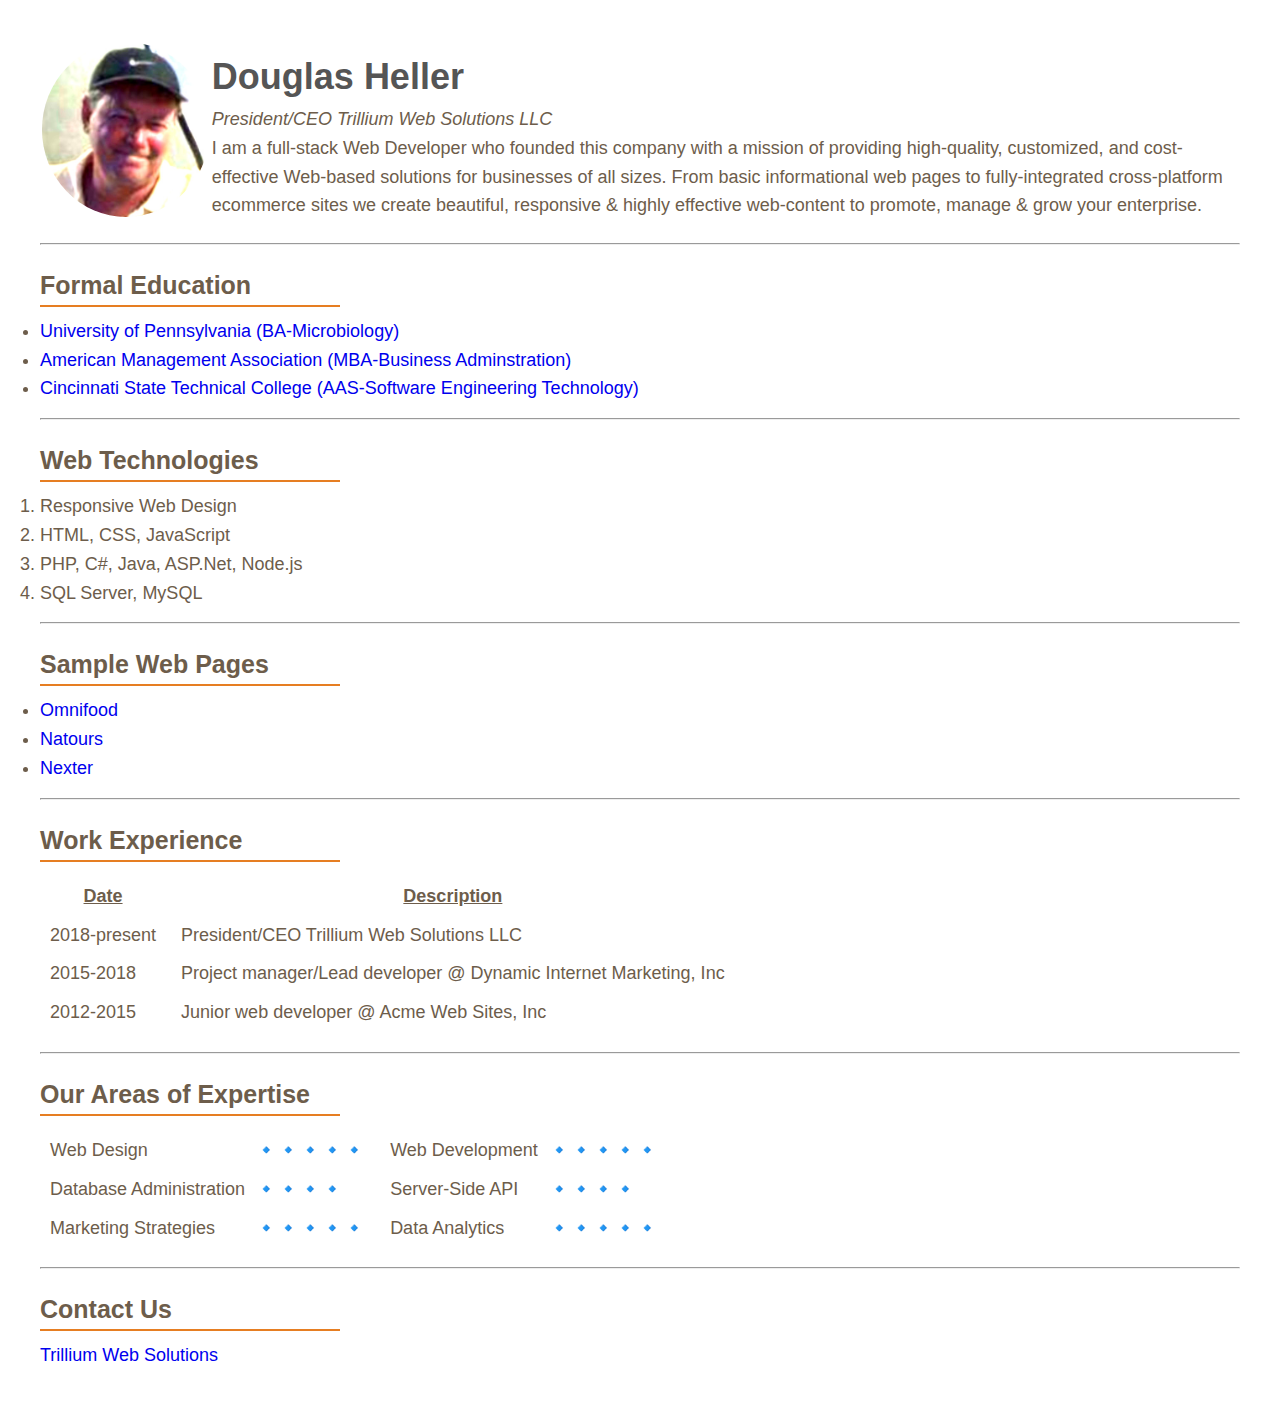
==== index.html @ 8d63fb08 "content change" ====
﻿<!DOCTYPE html>
<html lang="en" dir="ltr">
  <head>
    <meta charset="utf-8">
    <meta name="viewport" content="width=device-width, initial-scale=1.0">
    <meta http-equiv="X-UA-Compatible" content="ie=edge">
    <meta name="description" content="Full-stack Web Development for businesses of all sizes">
    <meta name="keywords" content="Web Developer, HTML, CSS, JavaScript">
    <title>Doug's Personal Site</title>
    <link rel="stylesheet" type="text/css" href="./styles/style.css">
  </head>
  <body>
    <table cell-spacing="20">
      <tr>
        <td><img src="./img/douglas.jpg" alt="Douglas Heller" class="image-round"></td>
        <td>
          <h1>Douglas Heller</h1>
          <p><em>President/CEO <strong>Trillium Web Solutions LLC</strong></em></p>
          <p>
            I am a full-stack Web Developer who founded this company with a mission of
            providing high-quality, customized, and cost-effective Web-based solutions for
            businesses of all sizes. From basic informational web pages to fully-integrated cross-platform ecommerce sites we create beautiful, responsive & highly effective web-content to promote, manage & grow your enterprise.
          </p>
        </td>
      </tr>
    </table>
    <hr>
    <h3>Formal Education</h3>
    <ul>
      <li><strong><a href="https://www.upenn.edu">University of Pennsylvania (BA-Microbiology)</a></strong></li>
      <li><strong><a href="https://www.amanet.org">American Management Association (MBA-Business Adminstration)</a></strong></li>
      <li><strong><a href="https://www.cincinnatistate.edu">Cincinnati State Technical College (AAS-Software Engineering Technology)</a></strong></li>
    </ul>
    <hr>
    <h3>Web Technologies</h3>
    <ol>
        <li>Responsive Web Design</li>
        <li>HTML, CSS, JavaScript</li>
        <li>PHP, C#, Java, ASP.Net, Node.js</li>
        <li>SQL Server, MySQL</li>
    </ol>
    <hr>
    <h3>Sample Web Pages</h3>
    <ul>
      <li><strong><a href="https://dfhellerjr.github.io/Omnifood/index.html">Omnifood</a></strong></li>
      <li><strong><a href="https://dfhellerjr.github.io/Natours/index.html">Natours</a></strong></li>
      <li><strong><a href="https://dfhellerjr.github.io/Nexter/index.html">Nexter</a></strong></li>
    </ul>
    <hr>
    <h3>Work Experience</h3>
    <table cellspacing="10">
      <thead>
        <th><u>Date</u></th>
        <th>&nbsp;</th>
        <th><u>Description</u></th>
      </thead>
      <tbody>
        <tr>
          <td>2018-present</td>
          <td>&nbsp;</td>
          <td>President/CEO Trillium Web Solutions LLC</td>
        </tr>
        <tr>
          <td>2015-2018</td>
          <td>&nbsp;</td>
          <td>Project manager/Lead developer @ Dynamic Internet Marketing, Inc</td>
        </tr>
        <tr>
          <td>2012-2015</td>
          <td>&nbsp;</td>
          <td>Junior web developer @ Acme Web Sites, Inc</td>
        </tr>
      </tbody>
      <tfoot></tfoot>
    </table>
    <hr>
    <h3>Our Areas of Expertise</h3>
    <table>
      <tbody>
        <tr>
          <table cellspacing="10">
            <tr>
              <td>Web Design</td>
              <td>🔹🔹🔹🔹🔹</td>
              <td>&nbsp;</td>
              <td>Web Development</td>
              <td>🔹🔹🔹🔹🔹</td>
            </tr>
            <tr>
              <td>Database Administration</td>
              <td>🔹🔹🔹🔹</td>
              <td>&nbsp;</td>
              <td>Server-Side API</td>
              <td>🔹🔹🔹🔹</td>
            </tr
            <tr>
              <td>Marketing Strategies</td>
              <td>🔹🔹🔹🔹🔹</td>
              <td>&nbsp;</td>
              <td>Data Analytics</td>
              <td>🔹🔹🔹🔹🔹</td>
            </tr>
          </table>
        </tr>
      </tbody>
    </table>
    <hr>
    <h3>Contact Us</h3>
    <strong><a href="contact-me.html">Trillium Web Solutions</a></strong>
  </body>
</html>
---- styles/style.css ----
﻿/* style.css */

*,
*::before,
*::after
{
  margin: 0;
  padding: 0;
  box-sizing: inherit;
}
html
{
  box-sizing: border-box;
  font-size: 62.5%;
}
body
{
  font-family: "Roboto", sans-serif;
  font-weight: 300;
  color: #6D5D4B;
  line-height: 1.6;
  font-size: 1.8rem;
  padding: 4rem;
}
h1
{
  color: #555;
}
h3
{
  font-size: 2.5rem;
  margin-top: 2rem;
}
/* adds a small, orange, horizontal line under the preceding element */
h3:after
{
    display: block;
    height: 2px;
    width: 30rem;
    background-color: #e67e22;
    content: " ";
    text-align: center;
    margin-bottom: 1rem;
}
hr
{
  margin-top: 1.5rem;
}
a:link,
a:visited
{
    text-decoration: none;
    padding-bottom: 1px;
}
a:hover,
a:active
{
    color: #555;
    font-size: 105%;
    border-bottom: 1px solid #e67e22;
    -webkit-transition: border-bottom 0.2s color 0.2s;
    -o-transition: border-bottom 0.2s color 0.2s;
    transition: border-bottom 0.2s color 0.2s;
}
.image-round
{
  border-radius: 50%;
  height: 17.5rem;
}
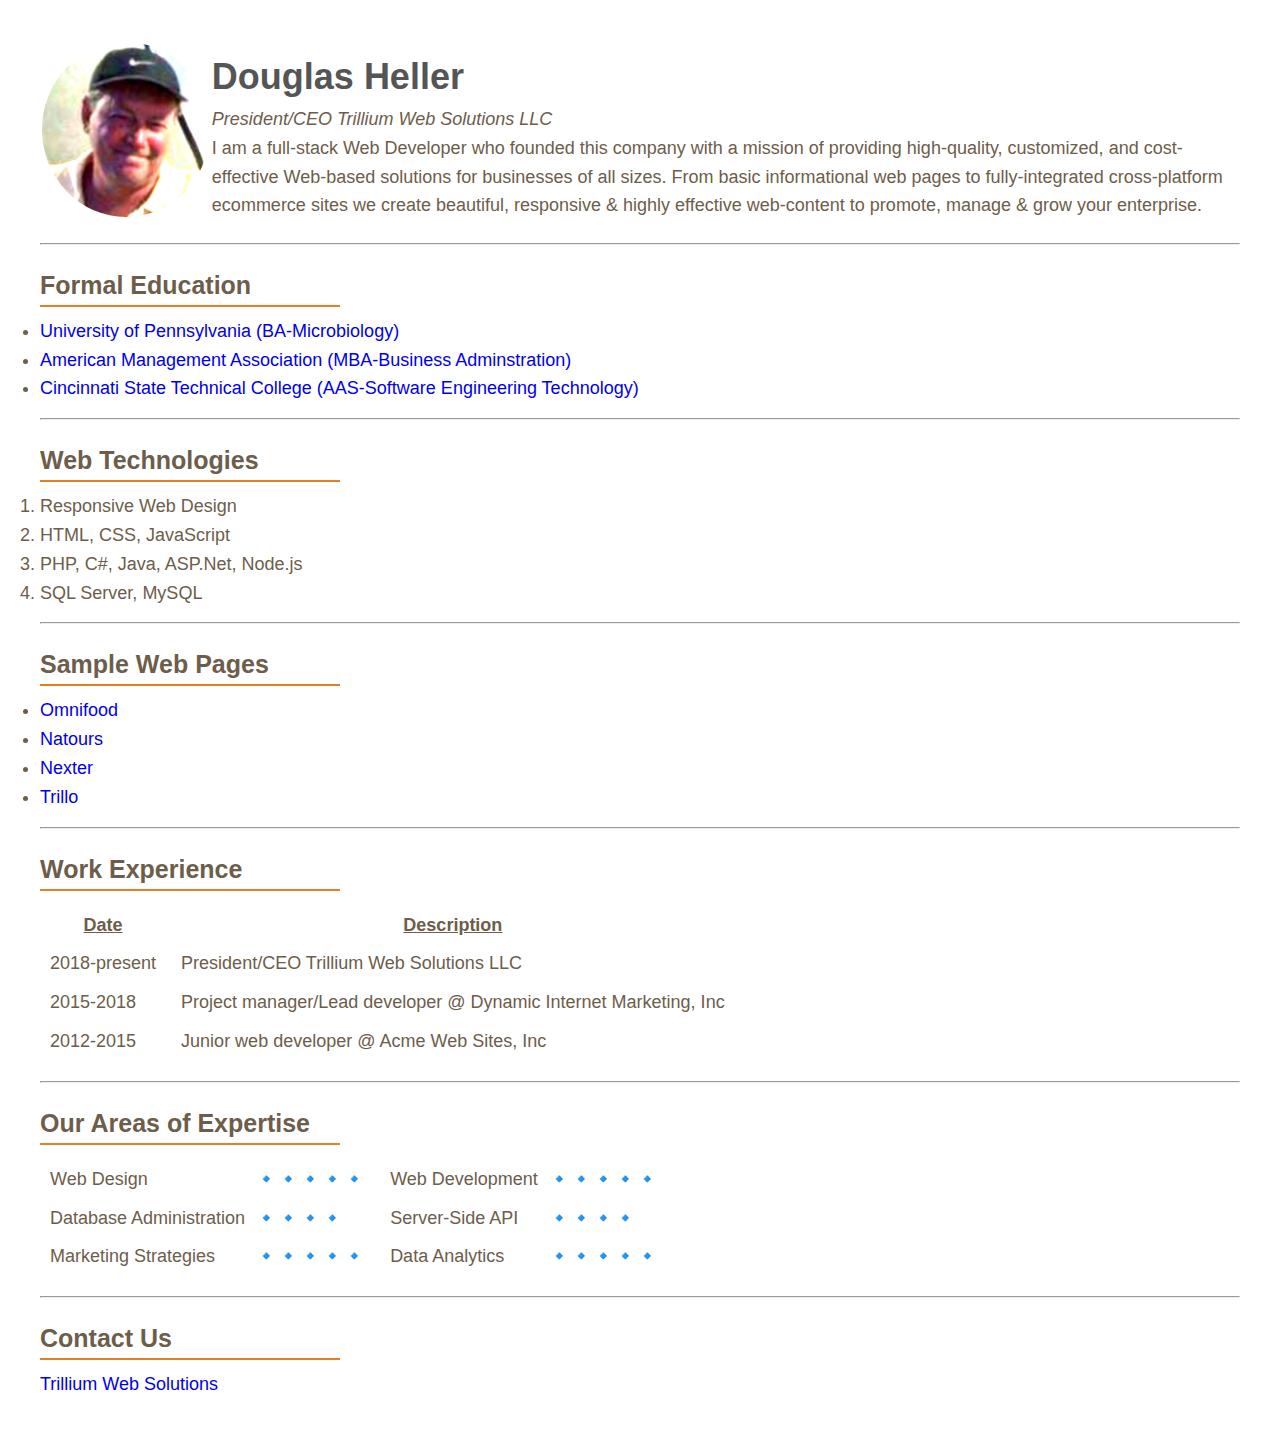
==== commit 01fbe4c0: "added link" ====
--- a/index.html
+++ b/index.html
@@ -45,6 +45,7 @@
       <li><strong><a href="https://dfhellerjr.github.io/Omnifood/index.html">Omnifood</a></strong></li>
       <li><strong><a href="https://dfhellerjr.github.io/Natours/index.html">Natours</a></strong></li>
       <li><strong><a href="https://dfhellerjr.github.io/Nexter/index.html">Nexter</a></strong></li>
+      <li><strong><a href="https://dfhellerjr.github.io/Trillo/index.html">Trillo</a></strong></li>
     </ul>
     <hr>
     <h3>Work Experience</h3>
--- a/styles/style.css
+++ b/styles/style.css
@@ -67,3 +67,8 @@
   border-radius: 50%;
   height: 17.5rem;
 }
+input[type=text],
+input[type=email]
+{
+  width: 21rem;
+}
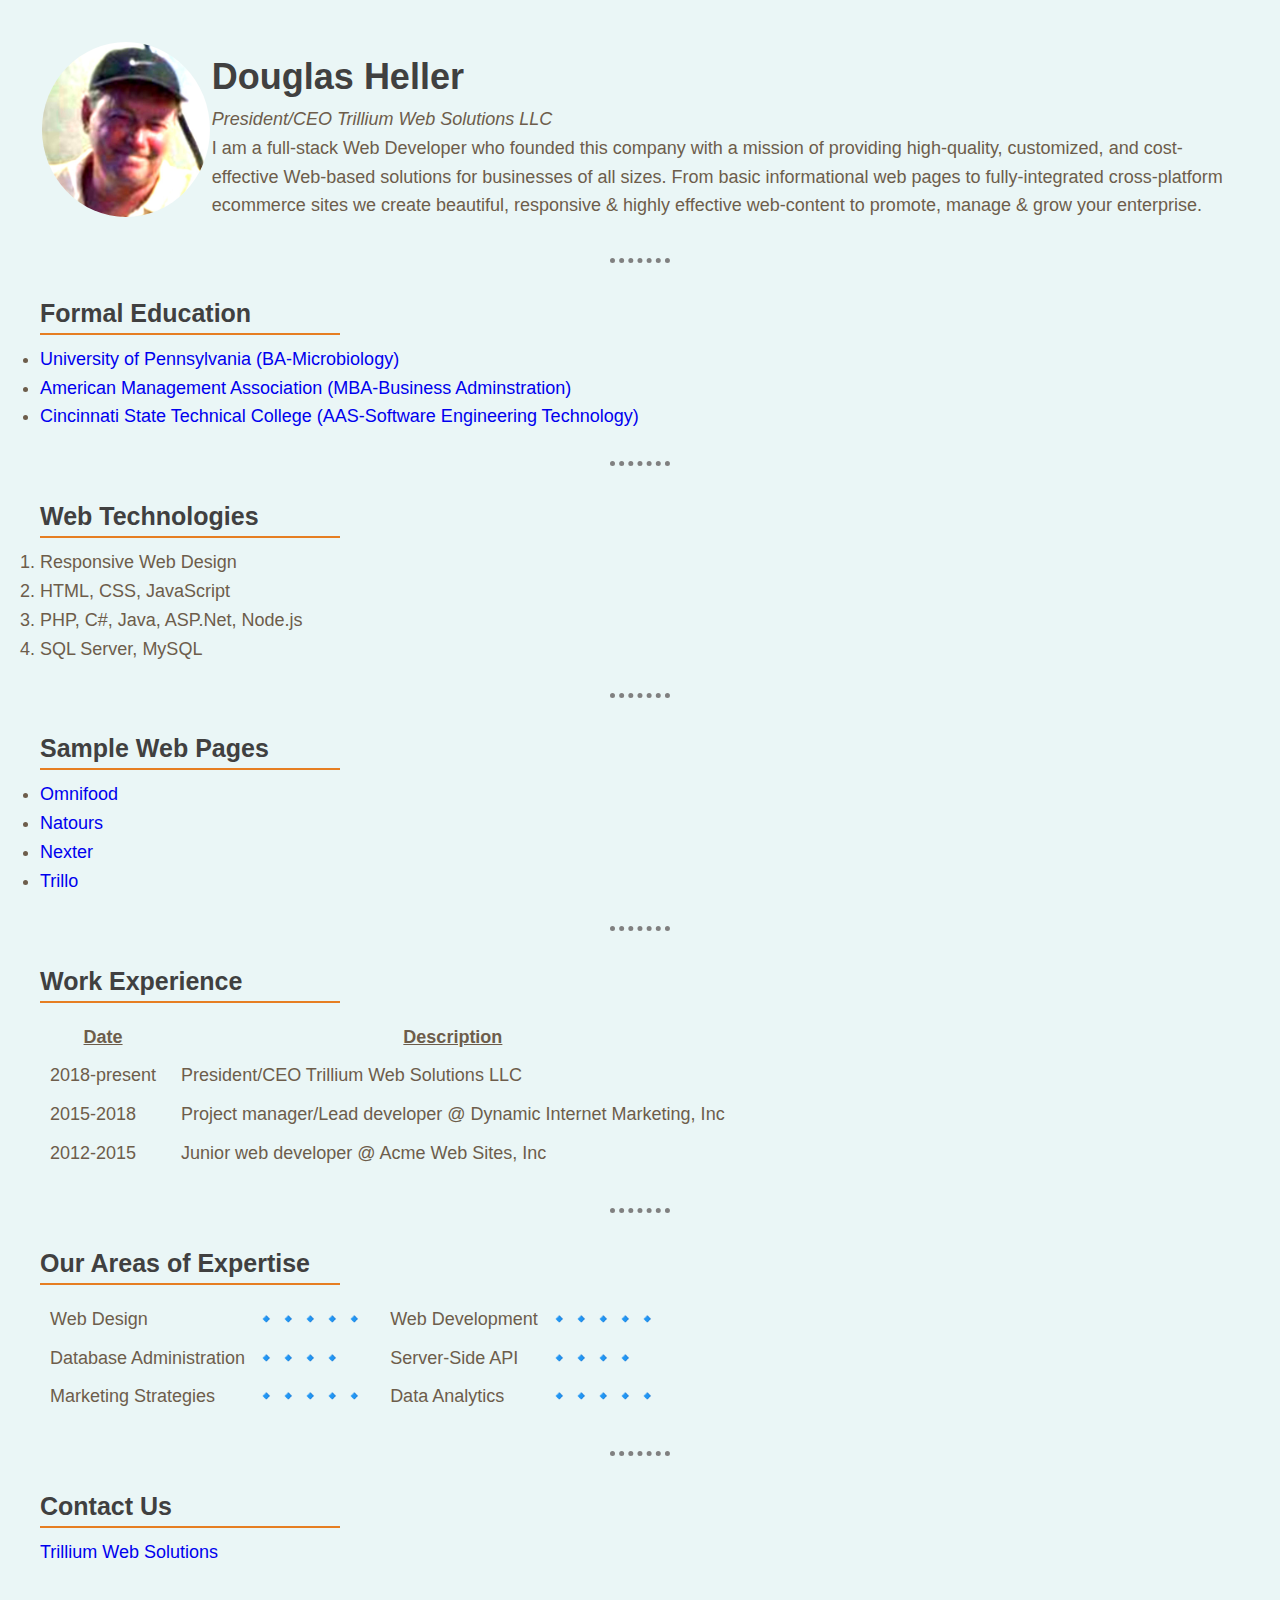
==== commit c0dd2f50: "various changes" ====
--- a/index.html
+++ b/index.html
@@ -1,4 +1,4 @@
-﻿<!DOCTYPE html>
+<!DOCTYPE html>
 <html lang="en" dir="ltr">
   <head>
     <meta charset="utf-8">
@@ -7,106 +7,120 @@
     <meta name="description" content="Full-stack Web Development for businesses of all sizes">
     <meta name="keywords" content="Web Developer, HTML, CSS, JavaScript">
     <title>Doug's Personal Site</title>
-    <link rel="stylesheet" type="text/css" href="./styles/style.css">
+    <link rel="stylesheet" type="text/css" href="styles/style.css">
   </head>
   <body>
-    <table cell-spacing="20">
-      <tr>
-        <td><img src="./img/douglas.jpg" alt="Douglas Heller" class="image-round"></td>
-        <td>
-          <h1>Douglas Heller</h1>
-          <p><em>President/CEO <strong>Trillium Web Solutions LLC</strong></em></p>
-          <p>
-            I am a full-stack Web Developer who founded this company with a mission of
-            providing high-quality, customized, and cost-effective Web-based solutions for
-            businesses of all sizes. From basic informational web pages to fully-integrated cross-platform ecommerce sites we create beautiful, responsive & highly effective web-content to promote, manage & grow your enterprise.
-          </p>
-        </td>
-      </tr>
-    </table>
+    <section class="header">
+      <table cell-spacing="20">
+        <tr>
+          <td><img src="./img/douglas.jpg" alt="Douglas Heller" class="image-round"></td>
+          <td>
+            <h1>Douglas Heller</h1>
+            <p><em>President/CEO <strong>Trillium Web Solutions LLC</strong></em></p>
+            <p>
+              I am a full-stack Web Developer who founded this company with a mission of
+              providing high-quality, customized, and cost-effective Web-based solutions for
+              businesses of all sizes. From basic informational web pages to fully-integrated cross-platform ecommerce sites we create beautiful, responsive & highly effective web-content to promote, manage & grow your enterprise.
+            </p>
+          </td>
+        </tr>
+      </table>
+    </section>
     <hr>
-    <h3>Formal Education</h3>
-    <ul>
-      <li><strong><a href="https://www.upenn.edu">University of Pennsylvania (BA-Microbiology)</a></strong></li>
-      <li><strong><a href="https://www.amanet.org">American Management Association (MBA-Business Adminstration)</a></strong></li>
-      <li><strong><a href="https://www.cincinnatistate.edu">Cincinnati State Technical College (AAS-Software Engineering Technology)</a></strong></li>
-    </ul>
+    <section class="eduation">
+      <h3>Formal Education</h3>
+      <ul>
+        <li><strong><a href="https://www.upenn.edu">University of Pennsylvania (BA-Microbiology)</a></strong></li>
+        <li><strong><a href="https://www.amanet.org">American Management Association (MBA-Business Adminstration)</a></strong></li>
+        <li><strong><a href="https://www.cincinnatistate.edu">Cincinnati State Technical College (AAS-Software Engineering Technology)</a></strong></li>
+      </ul>
+    </section>
     <hr>
-    <h3>Web Technologies</h3>
-    <ol>
+    <section class="technologies">
+      <h3>Web Technologies</h3>
+      <ol>
         <li>Responsive Web Design</li>
         <li>HTML, CSS, JavaScript</li>
         <li>PHP, C#, Java, ASP.Net, Node.js</li>
         <li>SQL Server, MySQL</li>
-    </ol>
+      </ol>
+    </section>
     <hr>
-    <h3>Sample Web Pages</h3>
-    <ul>
-      <li><strong><a href="https://dfhellerjr.github.io/Omnifood/index.html">Omnifood</a></strong></li>
-      <li><strong><a href="https://dfhellerjr.github.io/Natours/index.html">Natours</a></strong></li>
-      <li><strong><a href="https://dfhellerjr.github.io/Nexter/index.html">Nexter</a></strong></li>
-      <li><strong><a href="https://dfhellerjr.github.io/Trillo/index.html">Trillo</a></strong></li>
-    </ul>
+    <section class="sites">
+      <h3>Sample Web Pages</h3>
+      <ul>
+        <li><strong><a href="https://dfhellerjr.github.io/Omnifood/index.html">Omnifood</a></strong></li>
+        <li><strong><a href="https://dfhellerjr.github.io/Natours/index.html">Natours</a></strong></li>
+        <li><strong><a href="https://dfhellerjr.github.io/Nexter/index.html">Nexter</a></strong></li>
+        <li><strong><a href="https://dfhellerjr.github.io/Trillo/index.html">Trillo</a></strong></li>
+      </ul>
+    </section>
     <hr>
-    <h3>Work Experience</h3>
-    <table cellspacing="10">
-      <thead>
-        <th><u>Date</u></th>
-        <th>&nbsp;</th>
-        <th><u>Description</u></th>
-      </thead>
-      <tbody>
-        <tr>
-          <td>2018-present</td>
-          <td>&nbsp;</td>
-          <td>President/CEO Trillium Web Solutions LLC</td>
-        </tr>
-        <tr>
-          <td>2015-2018</td>
-          <td>&nbsp;</td>
-          <td>Project manager/Lead developer @ Dynamic Internet Marketing, Inc</td>
-        </tr>
-        <tr>
-          <td>2012-2015</td>
-          <td>&nbsp;</td>
-          <td>Junior web developer @ Acme Web Sites, Inc</td>
-        </tr>
-      </tbody>
-      <tfoot></tfoot>
-    </table>
+    <section class="work">
+      <h3 class="top-label">Work Experience</h3>
+      <table cellspacing="10">
+        <thead>
+          <th><u>Date</u></th>
+          <th>&nbsp;</th>
+          <th><u>Description</u></th>
+        </thead>
+        <tbody>
+          <tr>
+            <td>2018-present</td>
+            <td>&nbsp;</td>
+            <td>President/CEO Trillium Web Solutions LLC</td>
+          </tr>
+          <tr>
+            <td>2015-2018</td>
+            <td>&nbsp;</td>
+            <td>Project manager/Lead developer @ Dynamic Internet Marketing, Inc</td>
+          </tr>
+          <tr>
+            <td>2012-2015</td>
+            <td>&nbsp;</td>
+            <td>Junior web developer @ Acme Web Sites, Inc</td>
+          </tr>
+        </tbody>
+        <tfoot></tfoot>
+      </table>
+    </section>
     <hr>
-    <h3>Our Areas of Expertise</h3>
-    <table>
-      <tbody>
-        <tr>
-          <table cellspacing="10">
-            <tr>
-              <td>Web Design</td>
-              <td>🔹🔹🔹🔹🔹</td>
-              <td>&nbsp;</td>
-              <td>Web Development</td>
-              <td>🔹🔹🔹🔹🔹</td>
-            </tr>
-            <tr>
-              <td>Database Administration</td>
-              <td>🔹🔹🔹🔹</td>
-              <td>&nbsp;</td>
-              <td>Server-Side API</td>
-              <td>🔹🔹🔹🔹</td>
-            </tr
-            <tr>
-              <td>Marketing Strategies</td>
-              <td>🔹🔹🔹🔹🔹</td>
-              <td>&nbsp;</td>
-              <td>Data Analytics</td>
-              <td>🔹🔹🔹🔹🔹</td>
-            </tr>
-          </table>
-        </tr>
-      </tbody>
-    </table>
+    <section class="expertise">
+      <h3>Our Areas of Expertise</h3>
+      <table>
+        <tbody>
+          <tr>
+            <table cellspacing="10">
+              <tr>
+                <td>Web Design</td>
+                <td>🔹🔹🔹🔹🔹</td>
+                <td>&nbsp;</td>
+                <td>Web Development</td>
+                <td>🔹🔹🔹🔹🔹</td>
+              </tr>
+              <tr>
+                <td>Database Administration</td>
+                <td>🔹🔹🔹🔹</td>
+                <td>&nbsp;</td>
+                <td>Server-Side API</td>
+                <td>🔹🔹🔹🔹</td>
+              </tr
+              <tr>
+                <td>Marketing Strategies</td>
+                <td>🔹🔹🔹🔹🔹</td>
+                <td>&nbsp;</td>
+                <td>Data Analytics</td>
+                <td>🔹🔹🔹🔹🔹</td>
+              </tr>
+            </table>
+          </tr>
+        </tbody>
+      </table>
+    </section>
     <hr>
-    <h3>Contact Us</h3>
-    <strong><a href="contact-me.html">Trillium Web Solutions</a></strong>
+    <section class="contact">
+      <h3>Contact Us</h3>
+      <strong><a href="contact-me.html">Trillium Web Solutions</a></strong>
+    </section>
   </body>
 </html>
--- a/styles/style.css
+++ b/styles/style.css
@@ -1,5 +1,4 @@
 ﻿/* style.css */
-
 *,
 *::before,
 *::after
@@ -8,6 +7,7 @@
   padding: 0;
   box-sizing: inherit;
 }
+/* tag selectors */
 html
 {
   box-sizing: border-box;
@@ -18,18 +18,19 @@
   font-family: "Roboto", sans-serif;
   font-weight: 300;
   color: #6D5D4B;
+  background-color: #EAF6F6;
   line-height: 1.6;
   font-size: 1.8rem;
   padding: 4rem;
 }
-h1
+h1,
+h3
 {
-  color: #555;
+  color: #404040;
 }
 h3
 {
   font-size: 2.5rem;
-  margin-top: 2rem;
 }
 /* adds a small, orange, horizontal line under the preceding element */
 h3:after
@@ -42,9 +43,19 @@
     text-align: center;
     margin-bottom: 1rem;
 }
+section
+{
+  margin-left: auto;
+  margin-right: auto;
+}
 hr
 {
-  margin-top: 1.5rem;
+  margin: 3rem auto;
+  border-style: none;
+  border-top-style: dotted;
+  border-color: grey;
+  border-width: 5px;
+  width: 5%;
 }
 a:link,
 a:visited
@@ -60,15 +71,23 @@
     border-bottom: 1px solid #e67e22;
     -webkit-transition: border-bottom 0.2s color 0.2s;
     -o-transition: border-bottom 0.2s color 0.2s;
+    -moz-transition: border-bottom 0.2s color 0.2s;
     transition: border-bottom 0.2s color 0.2s;
-}
-.image-round
-{
-  border-radius: 50%;
-  height: 17.5rem;
 }
 input[type=text],
 input[type=email]
 {
   width: 21rem;
 }
+input[type=submit]
+{
+  height: 4rem;
+  width: 12rem;
+}
+
+/* class selectors */
+.image-round
+{
+  border-radius: 50%;
+  height: 17.5rem;
+}
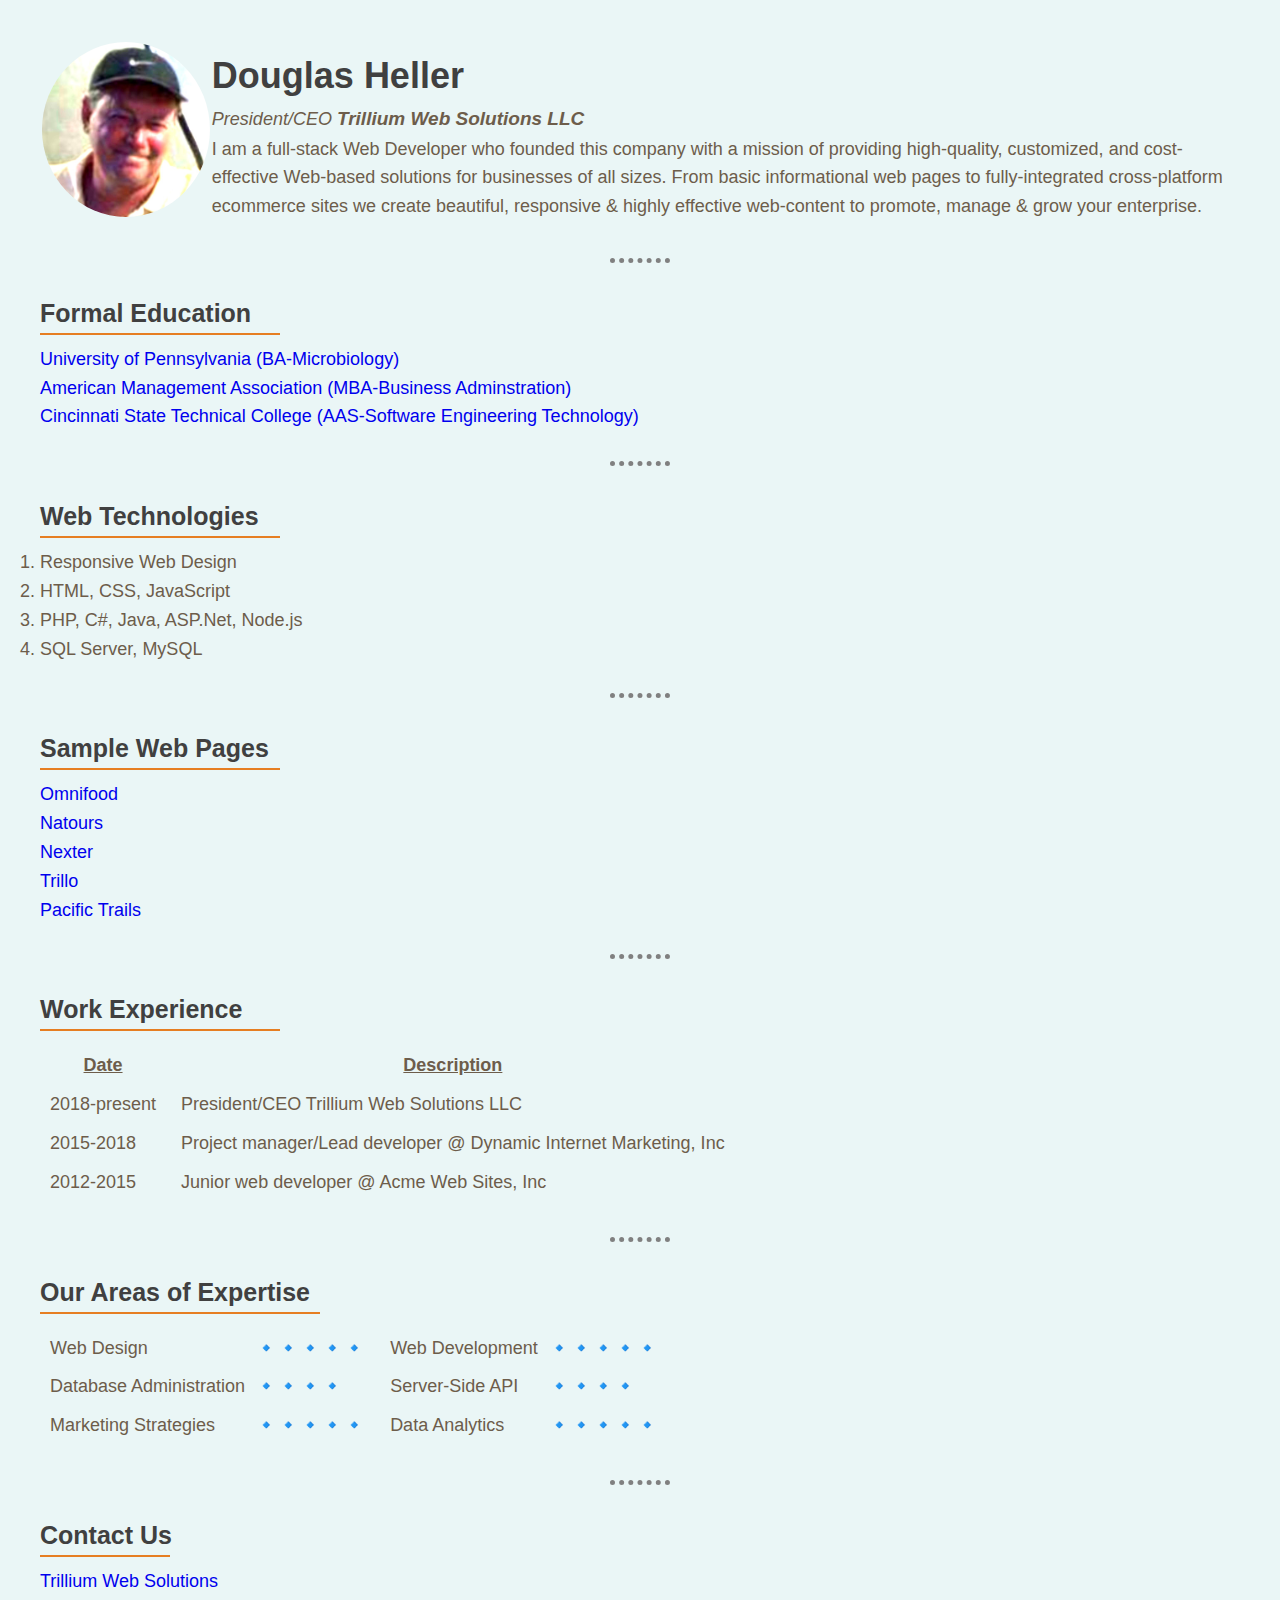
==== commit 6e4a407f: "link added" ====
--- a/index.html
+++ b/index.html
@@ -5,7 +5,7 @@
     <meta name="viewport" content="width=device-width, initial-scale=1.0">
     <meta http-equiv="X-UA-Compatible" content="ie=edge">
     <meta name="description" content="Full-stack Web Development for businesses of all sizes">
-    <meta name="keywords" content="Web Developer, HTML, CSS, JavaScript">
+    <meta name="keywords" content=" Web, Web Developer, HTML, CSS, JavaScript">
     <title>Doug's Personal Site</title>
     <link rel="stylesheet" type="text/css" href="styles/style.css">
   </head>
@@ -16,7 +16,7 @@
           <td><img src="./img/douglas.jpg" alt="Douglas Heller" class="image-round"></td>
           <td>
             <h1>Douglas Heller</h1>
-            <p><em>President/CEO <strong>Trillium Web Solutions LLC</strong></em></p>
+            <p><em>President/CEO <span>Trillium Web Solutions LLC</span></em></p>
             <p>
               I am a full-stack Web Developer who founded this company with a mission of
               providing high-quality, customized, and cost-effective Web-based solutions for
@@ -28,7 +28,7 @@
     </section>
     <hr>
     <section class="eduation">
-      <h3>Formal Education</h3>
+      <h3 class="medium-line">Formal Education</h3>
       <ul>
         <li><strong><a href="https://www.upenn.edu">University of Pennsylvania (BA-Microbiology)</a></strong></li>
         <li><strong><a href="https://www.amanet.org">American Management Association (MBA-Business Adminstration)</a></strong></li>
@@ -37,7 +37,7 @@
     </section>
     <hr>
     <section class="technologies">
-      <h3>Web Technologies</h3>
+      <h3 class="medium-line">Web Technologies</h3>
       <ol>
         <li>Responsive Web Design</li>
         <li>HTML, CSS, JavaScript</li>
@@ -47,17 +47,18 @@
     </section>
     <hr>
     <section class="sites">
-      <h3>Sample Web Pages</h3>
+      <h3 class="medium-line">Sample Web Pages</h3>
       <ul>
         <li><strong><a href="https://dfhellerjr.github.io/Omnifood/index.html">Omnifood</a></strong></li>
         <li><strong><a href="https://dfhellerjr.github.io/Natours/index.html">Natours</a></strong></li>
         <li><strong><a href="https://dfhellerjr.github.io/Nexter/index.html">Nexter</a></strong></li>
         <li><strong><a href="https://dfhellerjr.github.io/Trillo/index.html">Trillo</a></strong></li>
+        <li><strong><a href="https://dfhellerjr.github.io/PacificTrails/index.html">Pacific Trails</a></strong></li>
       </ul>
     </section>
     <hr>
     <section class="work">
-      <h3 class="top-label">Work Experience</h3>
+      <h3 class="medium-line">Work Experience</h3>
       <table cellspacing="10">
         <thead>
           <th><u>Date</u></th>
@@ -86,7 +87,7 @@
     </section>
     <hr>
     <section class="expertise">
-      <h3>Our Areas of Expertise</h3>
+      <h3 class="long-line">Our Areas of Expertise</h3>
       <table>
         <tbody>
           <tr>
@@ -119,7 +120,7 @@
     </section>
     <hr>
     <section class="contact">
-      <h3>Contact Us</h3>
+      <h3 class="short-line">Contact Us</h3>
       <strong><a href="contact-me.html">Trillium Web Solutions</a></strong>
     </section>
   </body>
--- a/styles/style.css
+++ b/styles/style.css
@@ -11,7 +11,8 @@
 html
 {
   box-sizing: border-box;
-  font-size: 62.5%;
+  /* font-size = 10px = 1rem */
+  font-size: 62.5%;   
 }
 body
 {
@@ -22,6 +23,11 @@
   line-height: 1.6;
   font-size: 1.8rem;
   padding: 4rem;
+}
+span 
+{
+  font-size: 1.9rem;
+  font-weight: bold;
 }
 h1,
 h3
@@ -74,15 +80,64 @@
     -moz-transition: border-bottom 0.2s color 0.2s;
     transition: border-bottom 0.2s color 0.2s;
 }
-input[type=text],
-input[type=email]
+
+/* contact form */
+form 
 {
-  width: 21rem;
+  width: 40rem;
+  /* Form outline */
+  padding: 1.5rem 1rem;
+  border: 1px solid #CCC;
+  border-radius: 1em;
 }
-input[type=submit]
+ul 
 {
+  list-style: none;
+  padding: 0;
+  margin: 0;
+}
+form li + li 
+{
+  margin-top: 1rem;
+}
+label 
+{
+  /* Uniform size & alignment */
+  display: inline-block;
+  width: 90px;
+}
+input, 
+textarea 
+{
+  /* Uniform text field size */
+  width: 27rem;
+  height: 3rem;
+  /* Match form field borders */
+  border: 1px solid #999;
+}
+input:focus, 
+textarea:focus 
+{
+  /* Additional highlight for focused elements */
+  border-color: #000;
+}
+textarea 
+{
+  /* Align multiline text fields with their labels */
+  vertical-align: top;
+  /* Provide space to type some text */
+  height: 15rem;
+}
+.button 
+{
+  /* Align buttons with the text fields */
+  padding-left: 15rem; /* same size as the label elements */
+}
+button 
+{
+  /* This extra margin represent roughly the same space as the space
+     between the labels and their text fields */
   height: 4rem;
-  width: 12rem;
 }
 
 /* class selectors */
@@ -91,3 +146,22 @@
   border-radius: 50%;
   height: 17.5rem;
 }
+.short-line:after 
+{
+  width: 13rem;
+}
+.medium-line:after 
+{
+  width: 24rem;
+}
+.long-line:after 
+{
+  width: 28rem;
+}
+.form-heading 
+{
+  margin-left: 9rem;
+}
+
+
+
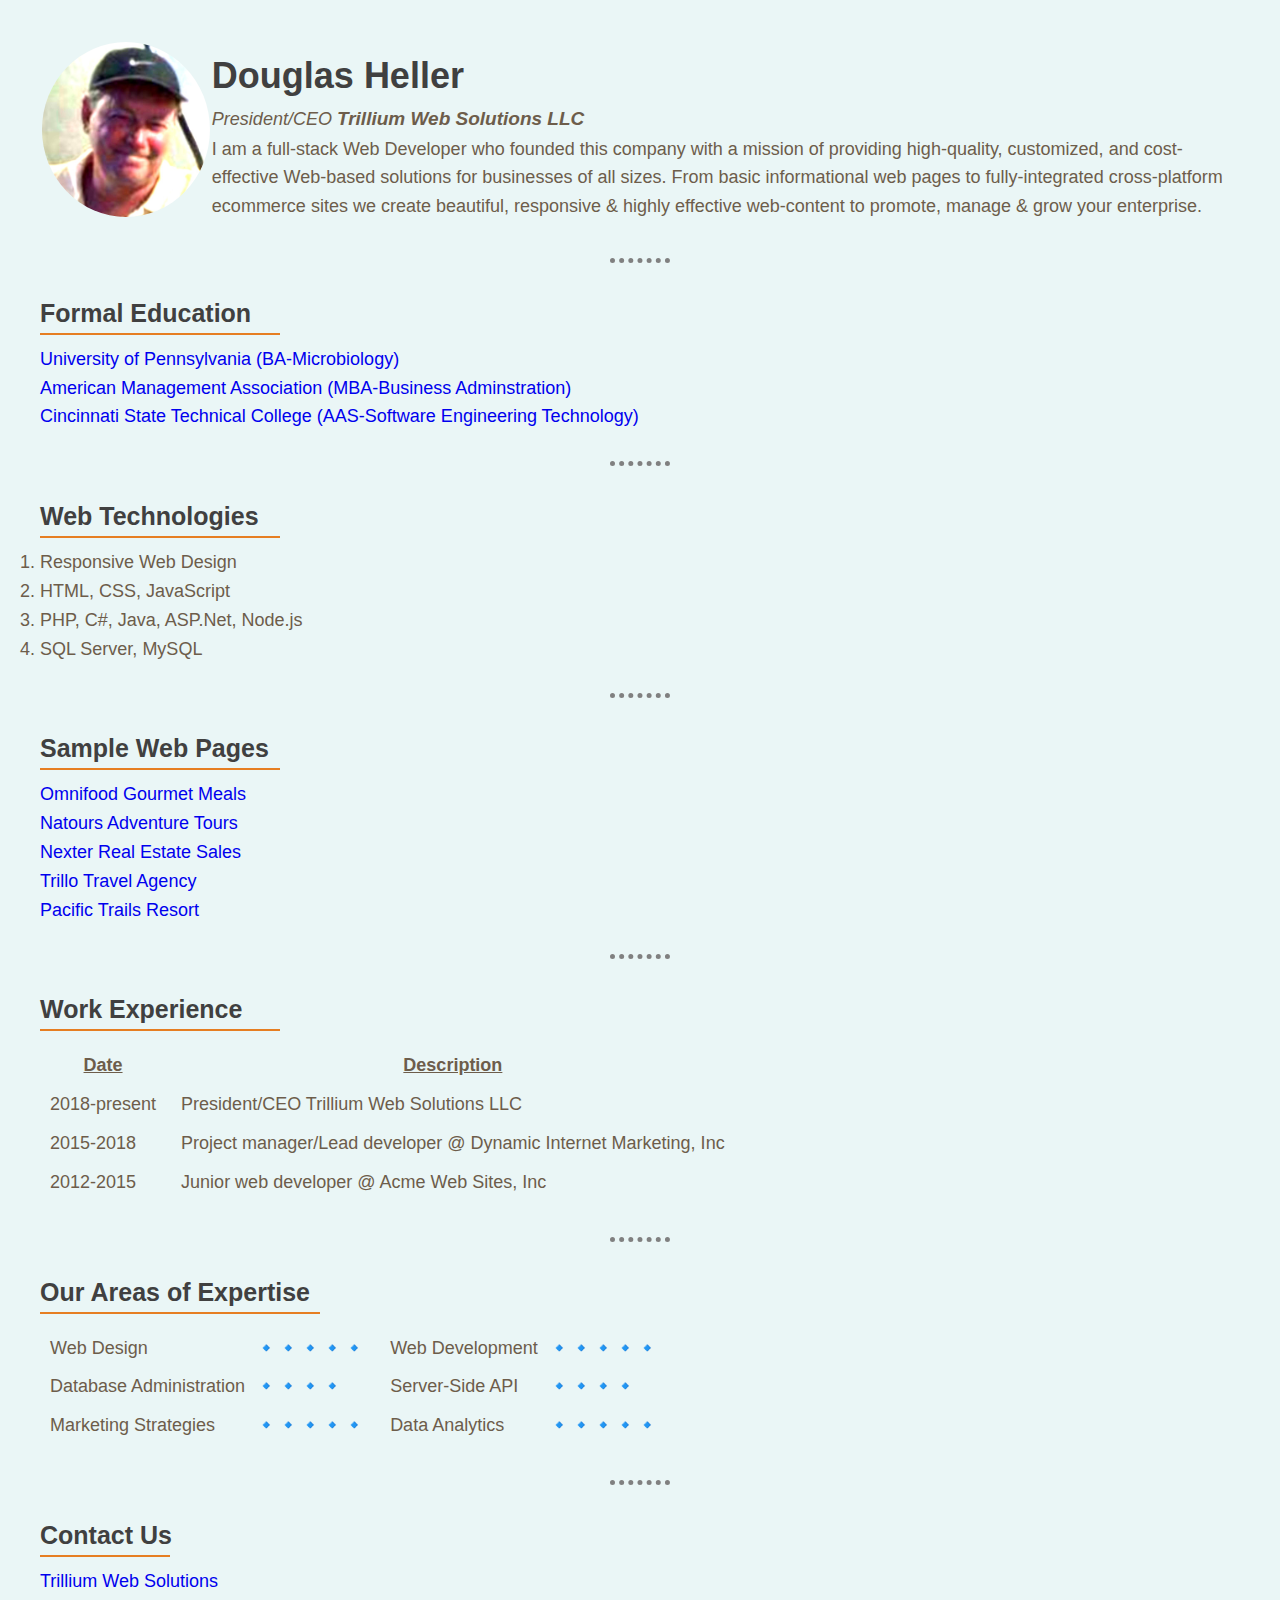
==== commit 3b82262c: "link description changes" ====
--- a/index.html
+++ b/index.html
@@ -49,11 +49,11 @@
     <section class="sites">
       <h3 class="medium-line">Sample Web Pages</h3>
       <ul>
-        <li><strong><a href="https://dfhellerjr.github.io/Omnifood/index.html">Omnifood</a></strong></li>
-        <li><strong><a href="https://dfhellerjr.github.io/Natours/index.html">Natours</a></strong></li>
-        <li><strong><a href="https://dfhellerjr.github.io/Nexter/index.html">Nexter</a></strong></li>
-        <li><strong><a href="https://dfhellerjr.github.io/Trillo/index.html">Trillo</a></strong></li>
-        <li><strong><a href="https://dfhellerjr.github.io/PacificTrails/index.html">Pacific Trails</a></strong></li>
+        <li><strong><a href="https://dfhellerjr.github.io/Omnifood/index.html">Omnifood Gourmet Meals</a></strong></li>
+        <li><strong><a href="https://dfhellerjr.github.io/Natours/index.html">Natours Adventure Tours</a></strong></li>
+        <li><strong><a href="https://dfhellerjr.github.io/Nexter/index.html">Nexter Real Estate Sales</a></strong></li>
+        <li><strong><a href="https://dfhellerjr.github.io/Trillo/index.html">Trillo Travel Agency</a></strong></li>
+        <li><strong><a href="https://dfhellerjr.github.io/PacificTrails/index.html">Pacific Trails Resort</a></strong></li>
       </ul>
     </section>
     <hr>
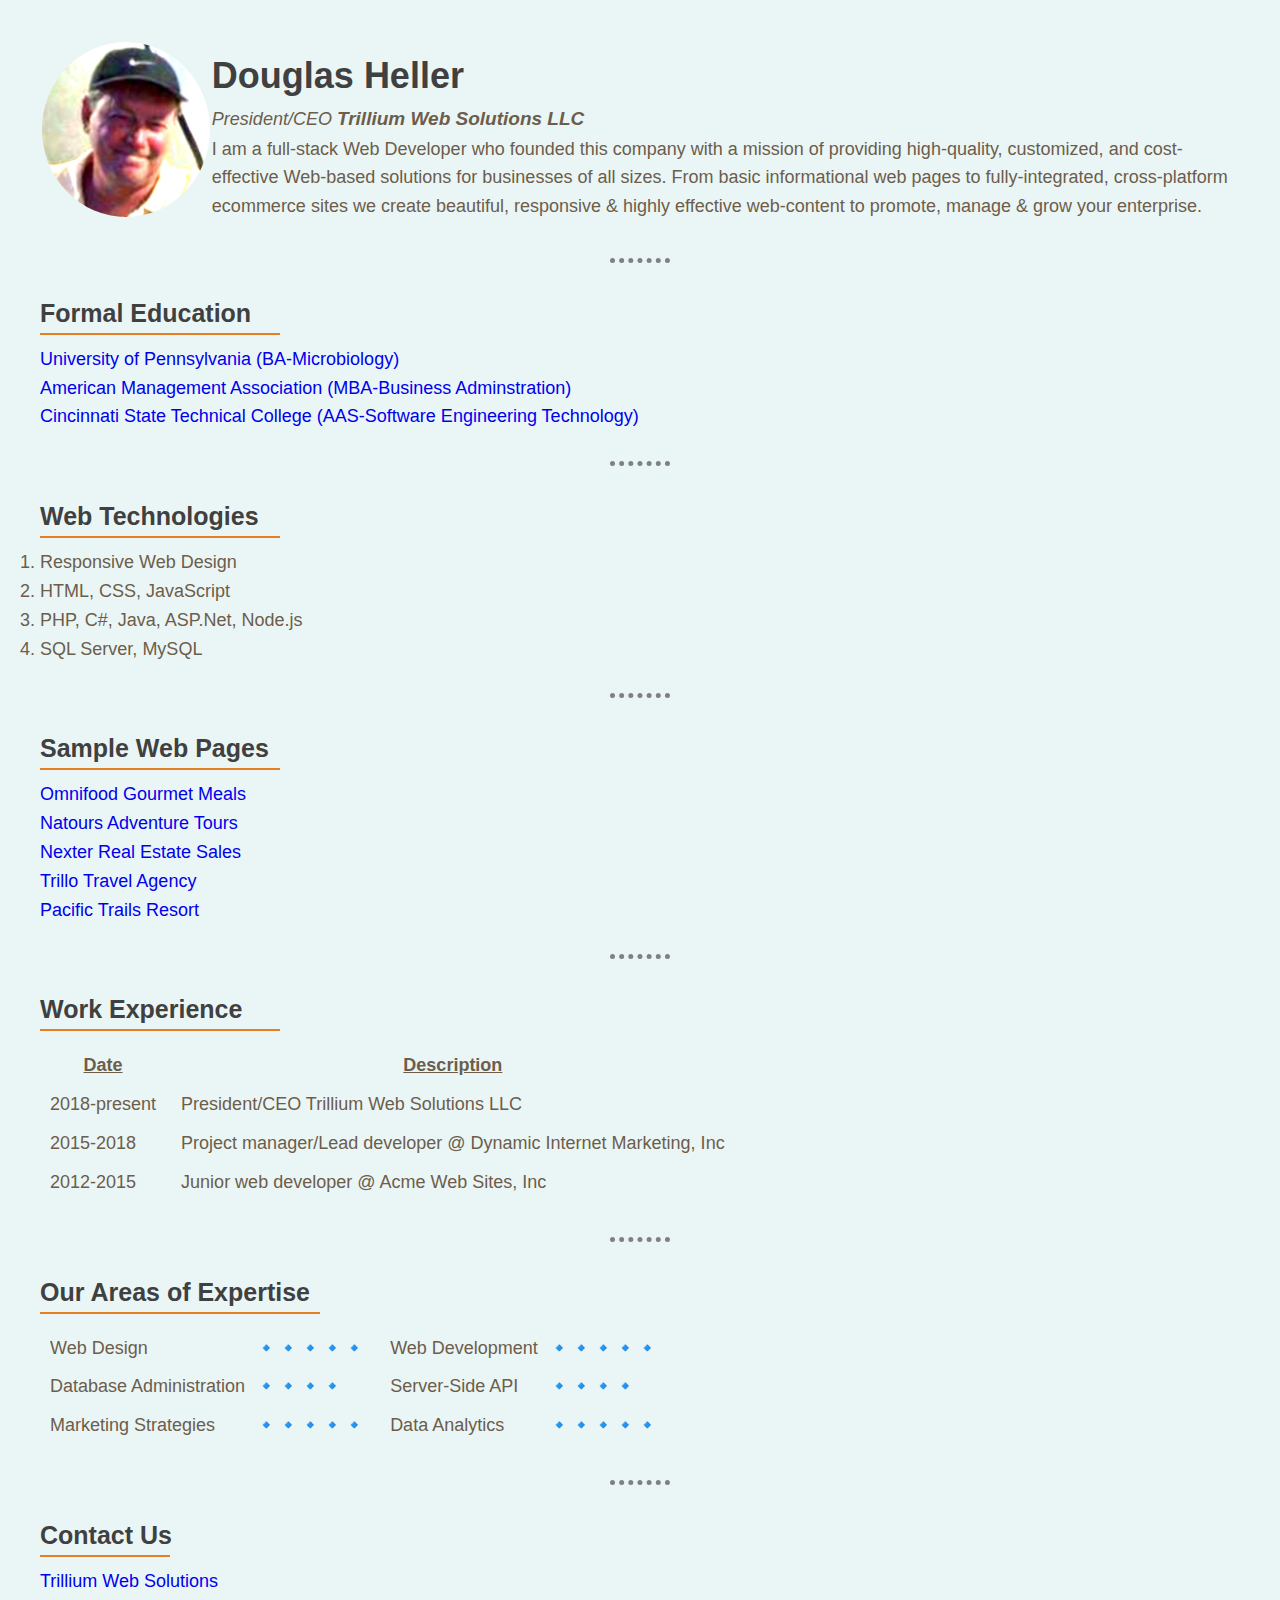
==== commit 2641cd6f: "small change" ====
--- a/index.html
+++ b/index.html
@@ -20,7 +20,7 @@
             <p>
               I am a full-stack Web Developer who founded this company with a mission of
               providing high-quality, customized, and cost-effective Web-based solutions for
-              businesses of all sizes. From basic informational web pages to fully-integrated cross-platform ecommerce sites we create beautiful, responsive & highly effective web-content to promote, manage & grow your enterprise.
+              businesses of all sizes. From basic informational web pages to fully-integrated, cross-platform ecommerce sites we create beautiful, responsive & highly effective web-content to promote, manage & grow your enterprise.
             </p>
           </td>
         </tr>
